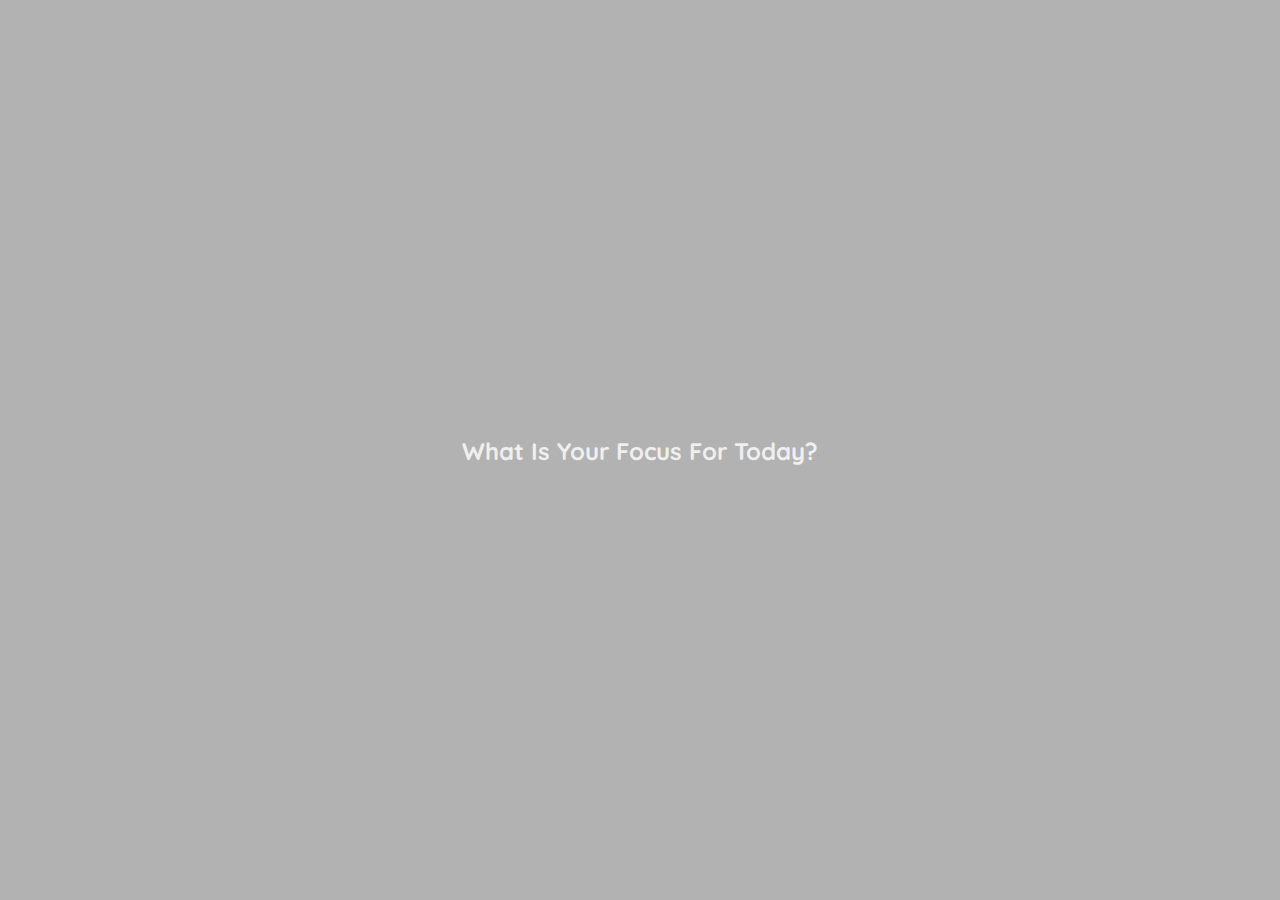
==== momentum/index.html @ ec02065b "init: start momentum task" ====
<!DOCTYPE html>
<html lang="en">
<head>
  <meta charset="UTF-8" />
  <meta name="viewport" content="width=device-width, initial-scale=1.0" />
  <link href="https://fonts.googleapis.com/css2?family=Quicksand:wght@600&display=swap" rel="stylesheet">
  <link rel="stylesheet" href="style.css" />
  <title>momentum</title>
</head>
<body>
  <time class="time"></time>
  <h1>
    <span class="greeting"></span>
    <span class="name" contenteditable="true"></span>
  </h1>
  <h2>What Is Your Focus For Today?</h2>
  <h2 class="focus" contenteditable="true"></h2>
  <script src="script.js"></script>
</body>
</html>
---- momentum/style.css ----
* {
  box-sizing: border-box;
  margin: 0;
  padding: 0;
}

body {
  font-family: 'Quicksand', sans-serif;
  display: flex;
  flex-direction: column;
  align-items: center;
  justify-content: center;
  text-align: center;
  height: 100vh;
  background-size: cover;
  color: #fff;
}

body:after {
  content: '';
  position: absolute;
  top: 0;
  left: 0;
  right: 0;
  bottom: 0;
  background: rgba(0, 0, 0, .3);
  z-index: -1;
}

.time {
  font-size: 8rem;
}

h1 {
  margin-bottom: 3rem;
}

h2 {
  margin-bottom: 0.5rem;
  opacity: 0.8;
}

@media (max-width: 700px) {
  .time {
    font-size: 6rem;
  }
}
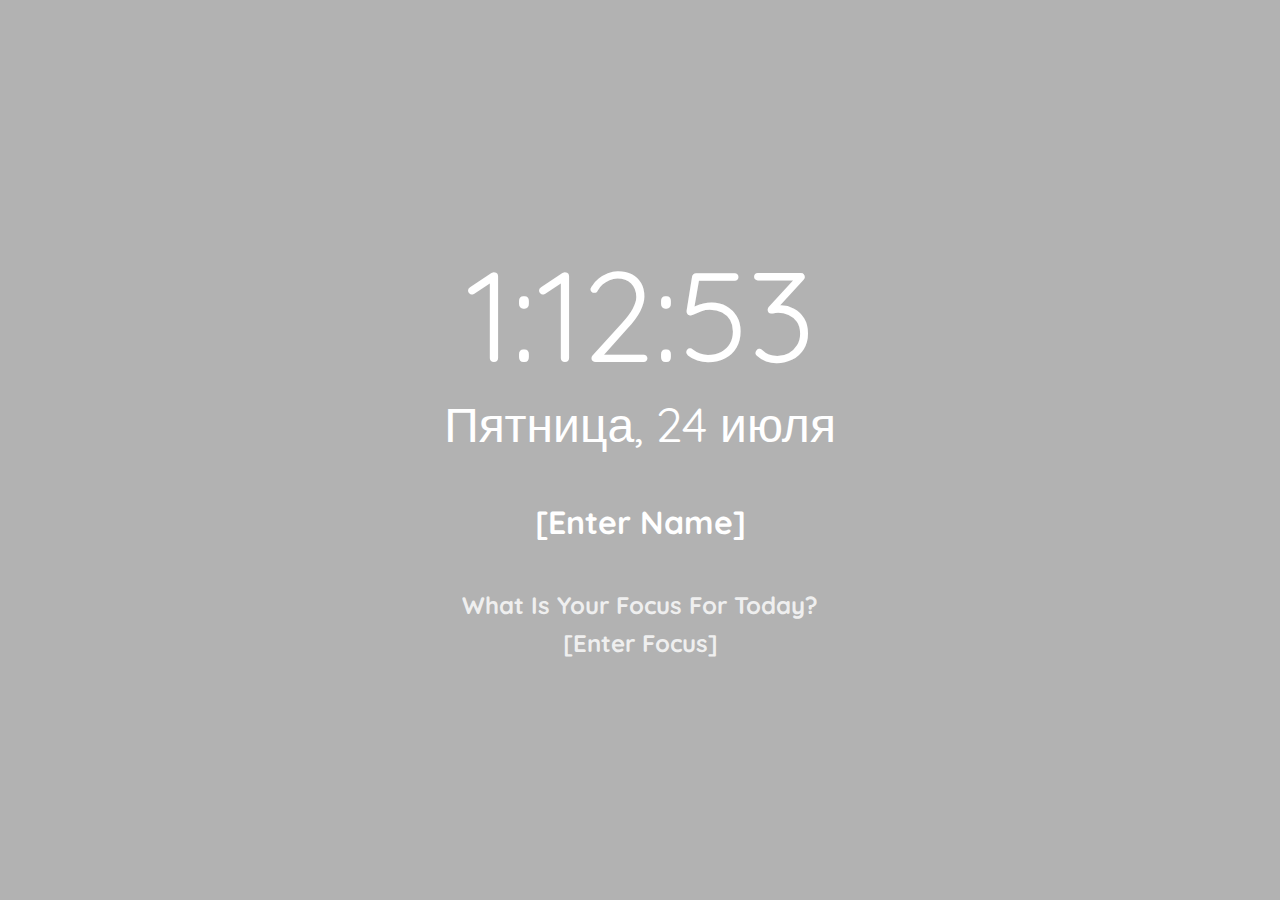
==== commit 8c38e3e0: "feat: add base functionality" ====
--- a/momentum/index.html
+++ b/momentum/index.html
@@ -1,5 +1,6 @@
 <!DOCTYPE html>
 <html lang="en">
+
 <head>
   <meta charset="UTF-8" />
   <meta name="viewport" content="width=device-width, initial-scale=1.0" />
@@ -7,14 +8,16 @@
   <link rel="stylesheet" href="style.css" />
   <title>momentum</title>
 </head>
+
 <body>
   <time class="time"></time>
   <h1>
-    <span class="greeting"></span>
-    <span class="name" contenteditable="true"></span>
+    <div class="greeting"></div>
+    <div class="name" contenteditable="true"></div>
   </h1>
   <h2>What Is Your Focus For Today?</h2>
   <h2 class="focus" contenteditable="true"></h2>
   <script src="script.js"></script>
 </body>
+
 </html>--- a/momentum/style.css
+++ b/momentum/style.css
@@ -31,6 +31,11 @@
   font-size: 8rem;
 }
 
+.date {
+  font-size: 3rem;
+  margin-bottom: 3rem;
+}
+
 h1 {
   margin-bottom: 3rem;
 }
@@ -44,4 +49,4 @@
   .time {
     font-size: 6rem;
   }
-}
+}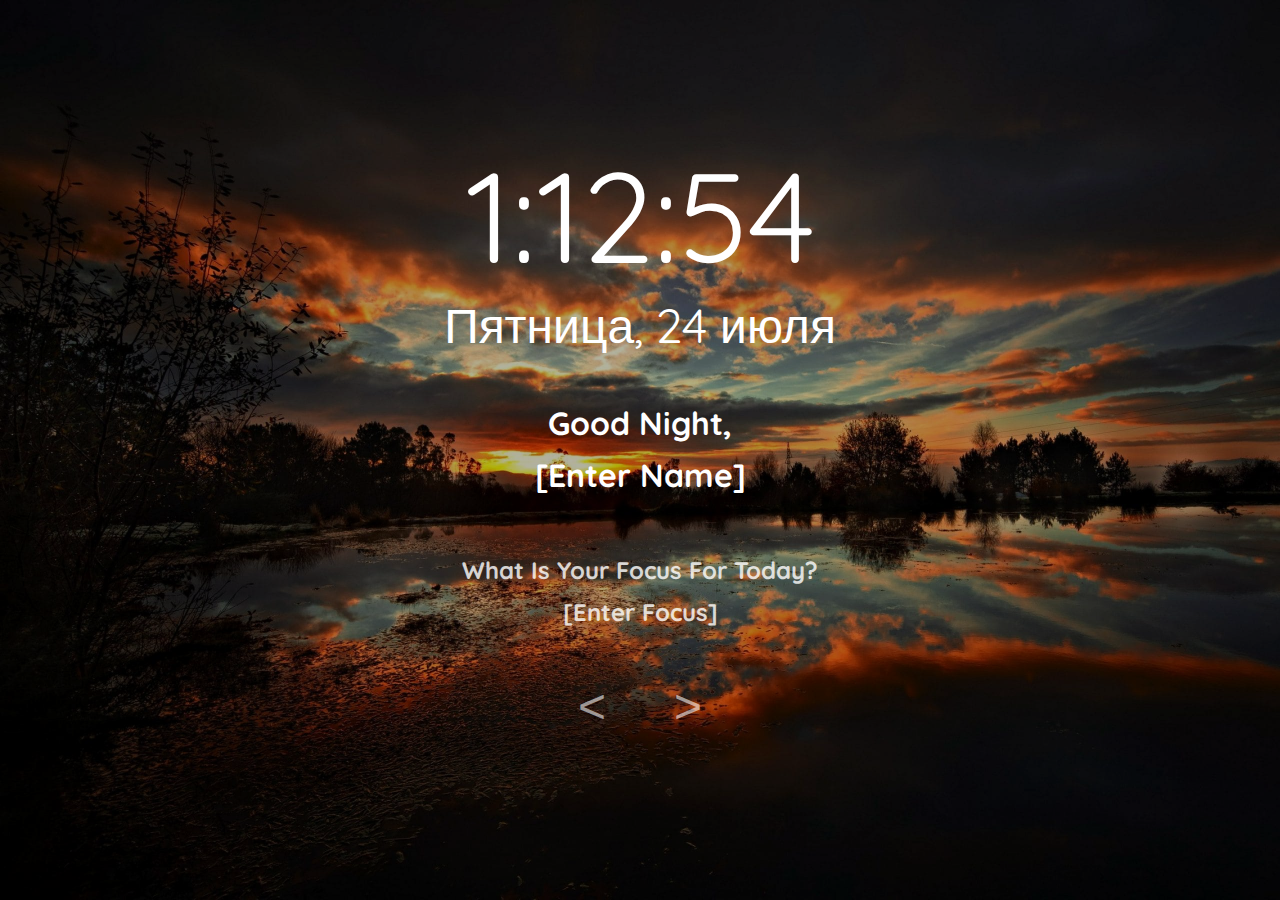
==== commit 980b8cd0: "feat: add changing bg-images" ====
--- a/momentum/index.html
+++ b/momentum/index.html
@@ -15,8 +15,14 @@
     <div class="greeting"></div>
     <div class="name" contenteditable="true"></div>
   </h1>
-  <h2>What Is Your Focus For Today?</h2>
-  <h2 class="focus" contenteditable="true"></h2>
+  <h2>
+    <div>What Is Your Focus For Today?</div>
+    <div class="focus" contenteditable="true"></div>
+  </h2>
+  <div>
+    <button class="load-previous-bg-btn">&lt;</button>
+    <button class="load-next-bg-btn">&gt;</button>
+  </div>
   <script src="script.js"></script>
 </body>
 
--- a/momentum/style.css
+++ b/momentum/style.css
@@ -14,6 +14,8 @@
   height: 100vh;
   background-size: cover;
   color: #fff;
+
+  transition: background-image 2s ease;
 }
 
 body:after {
@@ -25,7 +27,10 @@
   bottom: 0;
   background: rgba(0, 0, 0, .3);
   z-index: -1;
+
+  //transition: background-image 1s 0.5s ease-in-out;
 }
+
 
 .time {
   font-size: 8rem;
@@ -45,8 +50,27 @@
   opacity: 0.8;
 }
 
+h1 div, 
+h2 div{
+  margin-bottom: 0.75rem;
+}
+
 @media (max-width: 700px) {
   .time {
     font-size: 6rem;
   }
+}
+
+button{
+  font-size: 3rem;
+  margin: 2rem 2rem;
+  background-color: transparent;
+  border: transparent;
+  color: rgba(255, 255, 255, 0.575);
+}
+
+button:hover{
+  cursor: pointer;
+  border: none;
+  color: rgba(255, 255, 255, 0.9);
 }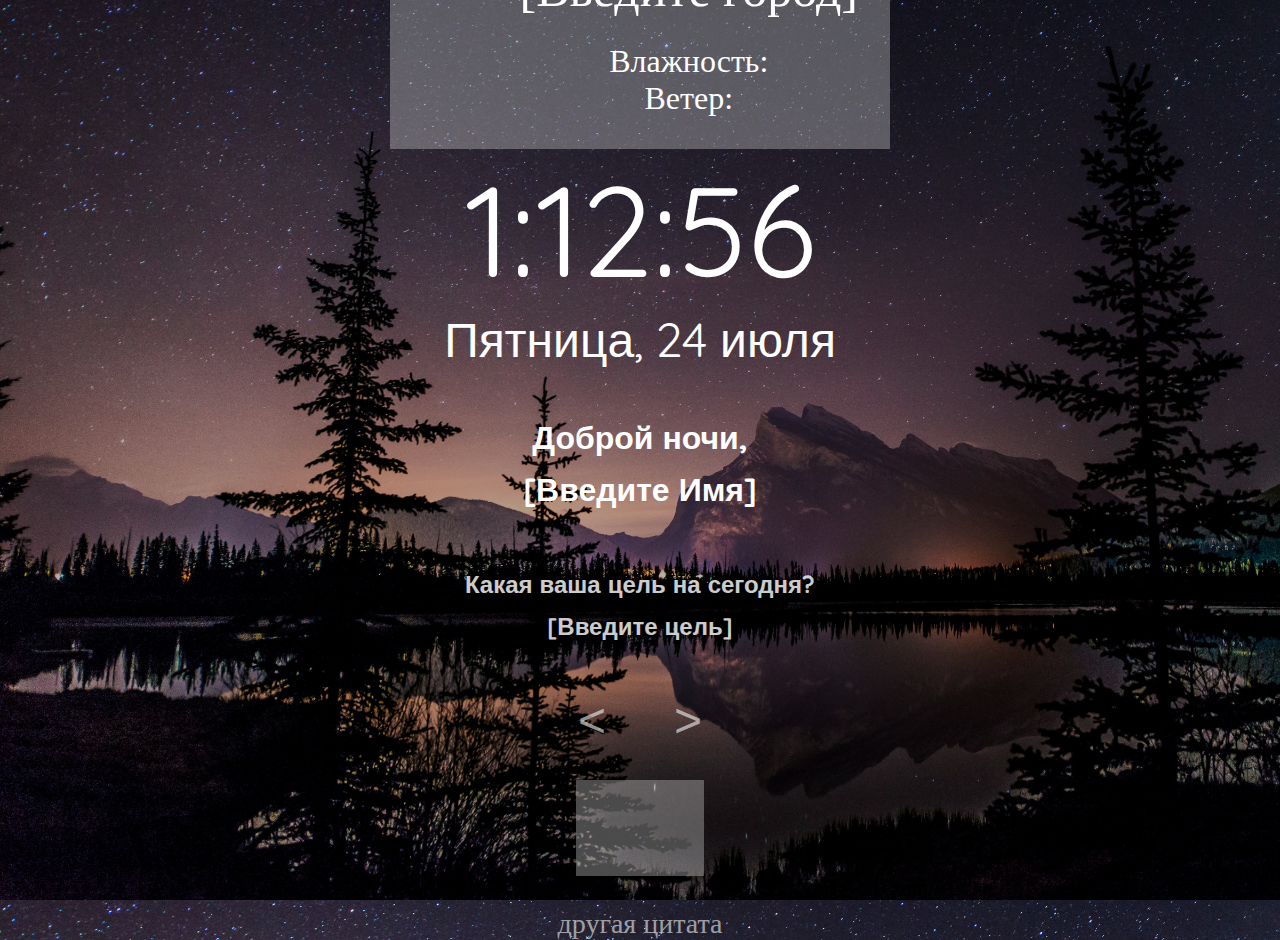
==== commit 00911cb9: "feat: add weather forecast" ====
--- a/momentum/index.html
+++ b/momentum/index.html
@@ -5,24 +5,42 @@
   <meta charset="UTF-8" />
   <meta name="viewport" content="width=device-width, initial-scale=1.0" />
   <link href="https://fonts.googleapis.com/css2?family=Quicksand:wght@600&display=swap" rel="stylesheet">
+  <link rel="stylesheet" href="owfont-regular.css" />
   <link rel="stylesheet" href="style.css" />
   <title>momentum</title>
 </head>
 
 <body>
+  <div class="weather">
+    <div>
+      <div class="weather-icon"></div>
+      <div class="temperature"></div>
+      <!--<div class="weather-description"></div>-->
+    </div>
+    <div>
+      <div class="city" contenteditable="true">Минск</div>
+      <div class="humidity">Влажность: </div>
+      <div class="wind">Ветер:</div>
+    </div>
+  </div>
   <time class="time"></time>
   <h1>
     <div class="greeting"></div>
     <div class="name" contenteditable="true"></div>
   </h1>
   <h2>
-    <div>What Is Your Focus For Today?</div>
+    <div>Какая ваша цель на сегодня?</div>
     <div class="focus" contenteditable="true"></div>
   </h2>
   <div>
     <button class="load-previous-bg-btn">&lt;</button>
     <button class="load-next-bg-btn">&gt;</button>
   </div>
+  <figure class="quote">
+    <blockquote></blockquote>
+    <figcaption></figcaption>
+  </figure>
+  <button class="change-quote-btn">другая цитата</button>
   <script src="script.js"></script>
 </body>
 
--- a/momentum/owfont-regular.css
+++ b/momentum/owfont-regular.css
@@ -0,0 +1,558 @@
+/*!
+ *  owfont-regular 1.0.0 by Deniz Fuchidzhiev - http://websygen.com
+ *  License - font: SIL OFL 1.1, css: MIT License
+ */
+/* FONT PATH
+ * -------------------------- */
+@font-face {
+  font-family: 'owfont';
+  src: url('owfont-master/fonts/owfont-regular.eot?v=1.0.0');
+  src: url('owfont-master/fonts/owfont-regular.eot?#iefix&v=1.0.0') format('embedded-opentype'),
+	   url('owfont-master/fonts/owfont-regular.woff') format('woff'),
+	   url('owfont-master/fonts/owfont-regular.ttf') format('truetype'),
+	   url('owfont-master/fonts/owfont-regular.svg#owf-regular') format('svg');
+  font-weight: normal;
+  font-style: normal;
+}
+.owf {
+  display: inline-block;
+  font: normal normal normal 14px/1 owfont;
+  font-size: inherit;
+  text-rendering: auto;
+  -webkit-font-smoothing: antialiased;
+  -moz-osx-font-smoothing: grayscale;
+  transform: translate(0, 0);
+}
+/* makes the font 33% larger relative to the icon container */
+.owf-lg {
+  font-size: 1.33333333em;
+  line-height: 0.75em;
+  vertical-align: -15%;
+}
+.owf-2x {
+  font-size: 2em;
+}
+.owf-3x {
+  font-size: 3em;
+}
+.owf-4x {
+  font-size: 4em;
+}
+.owf-5x {
+  font-size: 5em;
+}
+.owf-fw {
+  width: 1.28571429em;
+  text-align: center;
+}
+.owf-ul {
+  padding-left: 0;
+  margin-left: 2.14285714em;
+  list-style-type: none;
+}
+.owf-ul > li {
+  position: relative;
+}
+.owf-li {
+  position: absolute;
+  left: -2.14285714em;
+  width: 2.14285714em;
+  top: 0.14285714em;
+  text-align: center;
+}
+.owf-li.owf-lg {
+  left: -1.85714286em;
+}
+.owf-border {
+  padding: .2em .25em .15em;
+  border: solid 0.08em #eeeeee;
+  border-radius: .1em;
+}
+.owf-pull-right {
+  float: right;
+}
+.owf-pull-left {
+  float: left;
+}
+.owf.owf-pull-left {
+  margin-right: .3em;
+}
+.owf.owf-pull-right {
+  margin-left: .3em;
+}
+
+/* owfont uses the Unicode Private Use Area (PUA) to ensure screen
+   readers do not read off random characters that represent icons */
+   
+/*   Weather Condition Codes    */
+   
+/*   Thunderstorm - - - - - - - - - - - - - - - - - - - - - - - - - - - - - - - - - - - -    */
+   
+/* thunderstorm with light rain */
+.owf-200:before,
+.owf-200-d:before,
+.owf-200-n:before {
+  content: "\EB28";
+}
+/* thunderstorm with rain */
+.owf-201:before,
+.owf-201-d:before,
+.owf-201-n:before {
+  content: "\EB29";
+}
+/* thunderstorm with heavy rain */
+.owf-202:before,
+.owf-202-d:before,
+.owf-202-n:before {
+  content: "\EB2A";
+}
+/*  light thunderstorm  */
+.owf-210:before,
+.owf-210-d:before,
+.owf-210-n:before {
+  content: "\EB32";
+}
+/*  thunderstorm  */
+.owf-211:before,
+.owf-211-d:before,
+.owf-211-n:before {
+  content: "\EB33";
+}
+/*   heavy thunderstorm   */
+.owf-212:before,
+.owf-212-d:before,
+.owf-212-n:before {
+  content: "\EB34";
+}
+/*   ragged thunderstorm   */
+.owf-221:before,
+.owf-221-d:before,
+.owf-221-n:before {
+  content: "\EB3D";
+}
+/*  thunderstorm with light drizzle    */
+.owf-230:before,
+.owf-230-d:before,
+.owf-230-n:before {
+  content: "\EB46";
+}
+/*  thunderstorm with drizzle     */
+.owf-231:before,
+.owf-231-d:before,
+.owf-231-n:before {
+  content: "\EB47";
+}
+/* thunderstorm with heavy drizzle     */
+.owf-232:before,
+.owf-232-d:before,
+.owf-232-n:before {
+  content: "\EB48";
+}
+
+/*   Drizzle - - - - - - - - - - - - - - - - - - - - - - - - - - - - - - - - - - - -    */
+
+/*  light intensity drizzle */
+.owf-300:before,
+.owf-300-d:before,
+.owf-300-n:before {
+  content: "\EB8C";
+}
+/*  drizzle */
+.owf-301:before,
+.owf-301-d:before,
+.owf-301-n:before {
+  content: "\EB8D";
+}
+/*  heavy intensity drizzle  */
+.owf-302:before,
+.owf-302-d:before,
+.owf-302-n:before {
+  content: "\EB8E";
+}
+/*   light intensity drizzle rain  */
+.owf-310:before,
+.owf-310-d:before,
+.owf-310-n:before {
+  content: "\EB96";
+}
+/*  drizzle rain  */
+.owf-311:before,
+.owf-311-d:before,
+.owf-311-n:before {
+  content: "\EB97";
+}
+/* heavy intensity drizzle rain */
+.owf-312:before,
+.owf-312-d:before,
+.owf-312-n:before {
+  content: "\EB98";
+}
+/* shower rain and drizzle  */
+.owf-313:before,
+.owf-313-d:before,
+.owf-313-n:before {
+  content: "\EB99";
+}
+/* heavy shower rain and drizzle*/
+.owf-314:before,
+.owf-314-d:before,
+.owf-314-n:before {
+  content: "\EB9A";
+}
+/* shower drizzle */
+.owf-321:before,
+.owf-321-d:before,
+.owf-321-n:before {
+  content: "\EBA1";
+}
+
+/*   Rain - - - - - - - - - - - - - - - - - - - - - - - - - - - - - - - - - - - -    */
+
+/* light rain  */
+.owf-500:before,
+.owf-500-d:before,
+.owf-500-n:before {
+  content: "\EC54";
+}
+/* moderate rain  */
+.owf-501:before,
+.owf-501-d:before,
+.owf-501-n:before {
+  content: "\EC55";
+}
+/* heavy intensity rain  */
+.owf-502:before,
+.owf-502-d:before,
+.owf-502-n:before {
+  content: "\EC56";
+}
+/* very heavy rain   */
+.owf-503:before,
+.owf-503-d:before,
+.owf-503-n:before {
+  content: "\EC57";
+}
+/* extreme rain    */
+.owf-504:before,
+.owf-504-d:before,
+.owf-504-n:before {
+  content: "\EC58";
+}
+/* freezing rain    */
+.owf-511:before,
+.owf-511-d:before,
+.owf-511-n:before {
+  content: "\EC5F";
+}
+/*  light intensity shower rain    */
+.owf-520:before,
+.owf-520-d:before,
+.owf-520-n:before {
+  content: "\EC68";
+}
+/* shower rain  */
+.owf-521:before,
+.owf-521-d:before,
+.owf-521-n:before {
+  content: "\EC69";
+}
+/*  heavy intensity shower rain  */
+.owf-522:before,
+.owf-522-d:before,
+.owf-522-n:before {
+  content: "\EC6A";
+}
+/* ragged shower rain  */
+.owf-531:before,
+.owf-531-d:before,
+.owf-531-n:before {
+  content: "\EC73";
+}
+
+/*   Snow - - - - - - - - - - - - - - - - - - - - - - - - - - - - - - - - - - - -    */
+
+/* light snow  */
+.owf-600:before,
+.owf-600-d:before,
+.owf-600-n:before {
+  content: "\ECB8";
+}
+/*  snow  */
+.owf-601:before,
+.owf-601-d:before,
+.owf-601-n:before {
+  content: "\ECB9";
+}
+/*   heavy snow   */
+.owf-602:before,
+.owf-602-d:before,
+.owf-602-n:before {
+  content: "\ECBA";
+}
+/*  sleet  */
+.owf-611:before,
+.owf-611-d:before,
+.owf-611-n:before {
+  content: "\ECC3";
+}
+/*   shower sleet */
+.owf-612:before,
+.owf-612-d:before,
+.owf-612-n:before {
+  content: "\ECC4";
+}
+/* light rain and snow */
+.owf-615:before,
+.owf-615-d:before,
+.owf-615-n:before {
+  content: "\ECC7";
+}
+/* rain and snow  */
+.owf-616:before,
+.owf-616-d:before,
+.owf-616-n:before {
+  content: "\ECC8";
+}
+/* light shower snow  */
+.owf-620:before,
+.owf-620-d:before,
+.owf-620-n:before {
+  content: "\ECCC";
+}
+/* shower snow  */
+.owf-621:before,
+.owf-621-d:before,
+.owf-621-n:before {
+  content: "\ECCD";
+}
+/* heavy shower snow  */
+.owf-622:before,
+.owf-622-d:before,
+.owf-622-n:before {
+  content: "\ECCE";
+}
+
+/*   Atmosphere - - - - - - - - - - - - - - - - - - - - - - - - - - - - - - - - - - - -    */
+
+/* mist */
+.owf-701:before,
+.owf-701-d:before,
+.owf-701-n:before {
+  content: "\ED1D";
+}
+/* smoke */
+.owf-711:before,
+.owf-711-d:before,
+.owf-711-n:before {
+  content: "\ED27";
+}
+/* haze */
+.owf-721:before,
+.owf-721-d:before,
+.owf-721-n:before {
+  content: "\ED31";
+}
+/* Sand/Dust Whirls */
+.owf-731:before,
+.owf-731-d:before,
+.owf-731-n:before {
+  content: "\ED3B";
+}
+/* Fog */
+.owf-741:before,
+.owf-741-d:before,
+.owf-741-n:before {
+  content: "\ED45";
+}
+/* sand */
+.owf-751:before,
+.owf-751-d:before,
+.owf-751-n:before {
+  content: "\ED4F";
+}
+/* dust */
+.owf-761:before,
+.owf-761-d:before,
+.owf-761-n:before {
+  content: "\ED59";
+}
+/*  VOLCANIC ASH  */
+.owf-762:before,
+.owf-762-d:before,
+.owf-762-n:before {
+  content: "\ED5A";
+}
+/* SQUALLS */
+.owf-771:before,
+.owf-771-d:before,
+.owf-771-n:before {
+  content: "\ED63";
+}
+/* TORNADO */
+.owf-781:before,
+.owf-781-d:before,
+.owf-781-n:before {
+  content: "\ED6D";
+}
+
+/*   Clouds - - - - - - - - - - - - - - - - - - - - - - - - - - - - - - - - - - - -    */
+
+/*  sky is clear  */  /*  Calm  */
+.owf-800:before,
+.owf-800-d:before,
+.owf-951:before,
+.owf-951-d:before {
+  content: "\ED80";
+}
+.owf-800-n:before,
+.owf-951-n:before {
+  content: "\F168";
+}
+/*  few clouds   */
+.owf-801:before,
+.owf-801-d:before {
+  content: "\ED81";
+}
+.owf-801-n:before {
+  content: "\F169";
+}
+/* scattered clouds */
+.owf-802:before,
+.owf-802-d:before {
+  content: "\ED82";
+}
+.owf-802-n:before {
+  content: "\F16A";
+}
+/* broken clouds  */
+.owf-803:before,
+.owf-803-d:before,
+.owf-803-n:before {
+  content: "\ED83";
+}
+/* overcast clouds  */
+.owf-804:before,
+.owf-804-d:before,
+.owf-804-n:before {
+  content: "\ED84";
+}
+
+/*   Extreme - - - - - - - - - - - - - - - - - - - - - - - - - - - - - - - - - - - -    */
+
+/* tornado  */
+.owf-900:before,
+.owf-900-d:before,
+.owf-900-n:before {
+  content: "\EDE4";
+}
+/*  tropical storm  */
+.owf-901:before,
+.owf-901-d:before,
+.owf-901-n:before {
+  content: "\EDE5";
+}
+/* hurricane */
+.owf-902:before,
+.owf-902-d:before,
+.owf-902-n:before {
+  content: "\EDE6";
+}
+/* cold */
+.owf-903:before,
+.owf-903-d:before,
+.owf-903-n:before {
+  content: "\EDE7";
+}
+/* hot */
+.owf-904:before,
+.owf-904-d:before,
+.owf-904-n:before {
+  content: "\EDE8";
+}
+/* windy */
+.owf-905:before,
+.owf-905-d:before,
+.owf-905-n:before {
+  content: "\EDE9";
+}
+/* hail */
+.owf-906:before,
+.owf-906-d:before,
+.owf-906-n:before {
+  content: "\EDEA";
+}
+
+/*   Additional - - - - - - - - - - - - - - - - - - - - - - - - - - - - - - - - - - - -    */
+
+/* Setting */
+.owf-950:before,
+.owf-950-d:before,
+.owf-950-n:before {
+  content: "\EE16";
+}
+/*  Light breeze  */
+.owf-952:before,
+.owf-952-d:before,
+.owf-952-n:before {
+  content: "\EE18";
+}
+/*  Gentle Breeze  */
+.owf-953:before,
+.owf-953-d:before,
+.owf-953-n:before {
+  content: "\EE19";
+}
+/*  Moderate breeze  */
+.owf-954:before,
+.owf-954-d:before,
+.owf-954-n:before {
+  content: "\EE1A";
+}
+/* Fresh Breeze  */
+.owf-955:before,
+.owf-955-d:before,
+.owf-955-n:before {
+  content: "\EE1B";
+}
+/* Strong  Breeze  */
+.owf-956:before,
+.owf-956-d:before,
+.owf-956-n:before {
+  content: "\EE1C";
+}
+/* High wind, near gale  */
+.owf-957:before,
+.owf-957-d:before,
+.owf-957-n:before {
+  content: "\EE1D";
+}
+/* Gale */
+.owf-958:before,
+.owf-958-d:before,
+.owf-958-n:before {
+  content: "\EE1E";
+}
+/*  Severe Gale  */
+.owf-959:before,
+.owf-959-d:before,
+.owf-959-n:before {
+  content: "\EE1F";
+}
+/* Storm */
+.owf-960:before,
+.owf-960-d:before,
+.owf-960-n:before {
+  content: "\EE20";
+}
+/*  Violent Storm  */
+.owf-961:before,
+.owf-961-d:before,
+.owf-961-n:before {
+  content: "\EE21";
+}
+/* Hurricane */
+.owf-962:before,
+.owf-962-d:before,
+.owf-962-n:before {
+  content: "\EE22";
+}--- a/momentum/style.css
+++ b/momentum/style.css
@@ -15,7 +15,7 @@
   background-size: cover;
   color: #fff;
 
-  transition: background-image 2s ease;
+  transition: background-image 1s ease;
 }
 
 body:after {
@@ -27,8 +27,6 @@
   bottom: 0;
   background: rgba(0, 0, 0, .3);
   z-index: -1;
-
-  //transition: background-image 1s 0.5s ease-in-out;
 }
 
 
@@ -73,4 +71,42 @@
   cursor: pointer;
   border: none;
   color: rgba(255, 255, 255, 0.9);
-}+}
+
+.quote, .weather {
+  font: 2rem Georgia, serif;
+  margin: 0;
+  background: rgba(238, 238, 238, 0.315);
+  padding: 1em;
+  /*border-radius: 1em;*/
+}
+.quote figcaption,
+.quote blockquote {
+  margin: 1em;
+}
+.quote figcaption {
+  text-align: right;
+}
+
+.change-quote-btn{
+  font: 1.75rem Georgia, serif;
+}
+.weather{
+  width: 500px;
+  display: flex;
+  justify-content: space-between;
+  align-items: center;
+}
+
+.weather-icon{
+  font-size: 150px;
+}
+
+.temperature,
+.city {
+  font-size: 50px;
+}
+
+.city{
+  margin-bottom: 25px;
+}
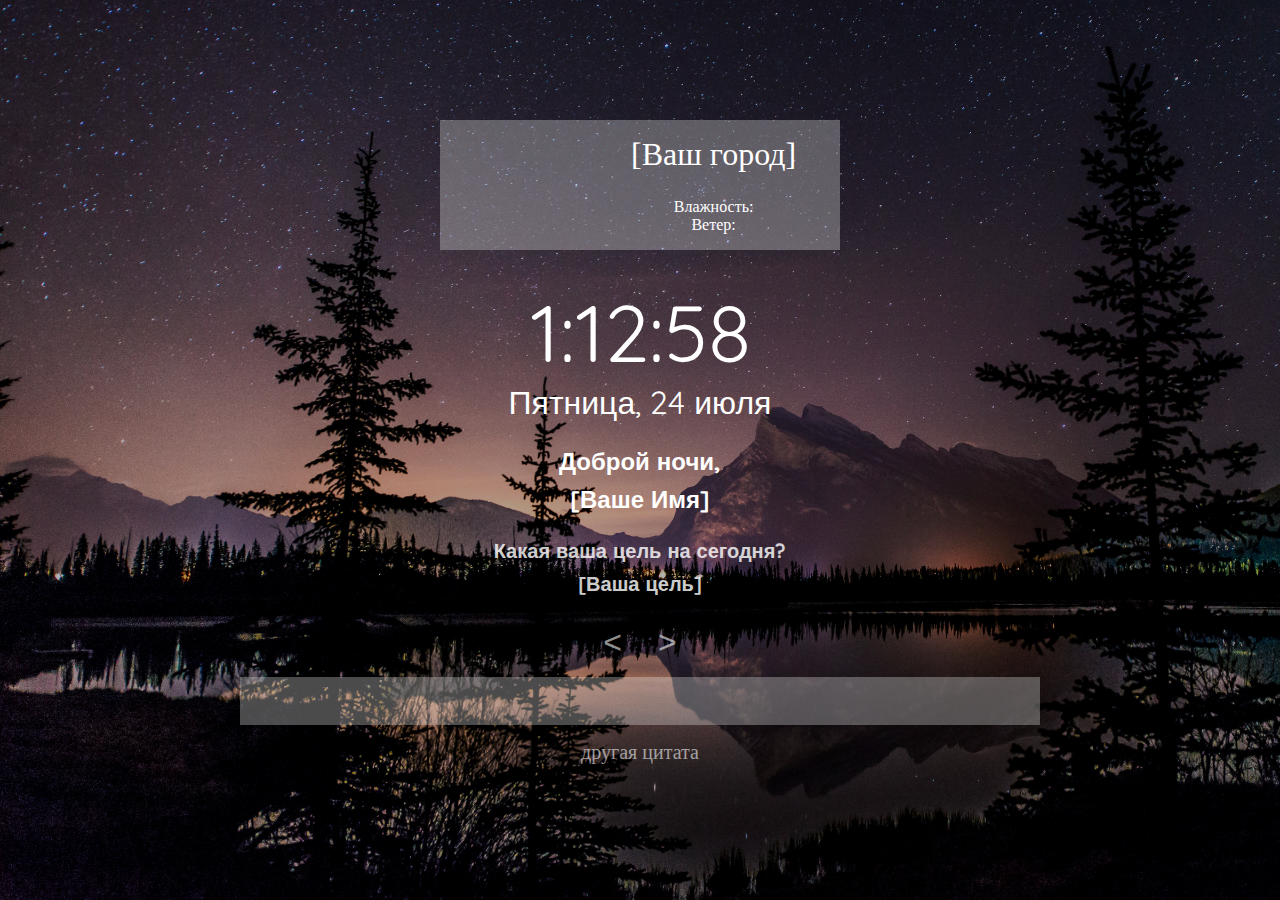
==== commit 4d0d5c8b: "feat: try to add adaptive" ====
--- a/momentum/index.html
+++ b/momentum/index.html
@@ -12,12 +12,11 @@
 
 <body>
   <div class="weather">
-    <div>
+    <div class="part1">
       <div class="weather-icon"></div>
       <div class="temperature"></div>
-      <!--<div class="weather-description"></div>-->
     </div>
-    <div>
+    <div class="part2">
       <div class="city" contenteditable="true">Минск</div>
       <div class="humidity">Влажность: </div>
       <div class="wind">Ветер:</div>
--- a/momentum/style.css
+++ b/momentum/style.css
@@ -31,82 +31,265 @@
 
 
 .time {
-  font-size: 8rem;
+  font-size: 5rem;
 }
 
 .date {
-  font-size: 3rem;
-  margin-bottom: 3rem;
+  font-size: 2rem;
+  margin-bottom: 1.5rem;
 }
 
 h1 {
-  margin-bottom: 3rem;
+  font-size: 1.5rem;
+  margin-bottom: 1rem;
 }
 
 h2 {
+  font-size: 1.25rem;
+  margin-bottom: 0.25rem;
+  opacity: 0.8;
+}
+
+h1 div,
+h2 div {
   margin-bottom: 0.5rem;
-  opacity: 0.8;
-}
-
-h1 div, 
-h2 div{
-  margin-bottom: 0.75rem;
-}
-
-@media (max-width: 700px) {
-  .time {
-    font-size: 6rem;
-  }
-}
-
-button{
-  font-size: 3rem;
-  margin: 2rem 2rem;
+}
+
+button {
+  font-size: 2rem;
+  margin: 1rem 1rem;
   background-color: transparent;
   border: transparent;
   color: rgba(255, 255, 255, 0.575);
 }
 
-button:hover{
+button:hover {
   cursor: pointer;
   border: none;
   color: rgba(255, 255, 255, 0.9);
 }
 
-.quote, .weather {
-  font: 2rem Georgia, serif;
-  margin: 0;
+.quote,
+.weather {
+  font: 1rem Georgia, serif;
   background: rgba(238, 238, 238, 0.315);
   padding: 1em;
-  /*border-radius: 1em;*/
-}
+}
+
+.quote {
+  width: 50rem;
+}
+
 .quote figcaption,
 .quote blockquote {
   margin: 1em;
 }
+
 .quote figcaption {
   text-align: right;
 }
 
-.change-quote-btn{
-  font: 1.75rem Georgia, serif;
-}
-.weather{
-  width: 500px;
+.change-quote-btn {
+  font: 1.25rem Georgia, serif;
+}
+
+.weather {
+  width: 25rem;
   display: flex;
   justify-content: space-between;
   align-items: center;
-}
-
-.weather-icon{
-  font-size: 150px;
+
+  margin-bottom: 2rem;
+}
+
+.part2 {
+  width: 60%;
+}
+
+.weather-icon {
+  font-size: 5rem;
 }
 
 .temperature,
 .city {
-  font-size: 50px;
-}
-
-.city{
+  font-size: 2rem;
+}
+
+.city {
   margin-bottom: 25px;
 }
+
+
+@media screen and (max-width: 576px) {
+  .time {
+    font-size: 3rem;
+  }
+
+  .date {
+    font-size: 1.5rem;
+    margin-bottom: 1rem;
+  }
+
+  h1 {
+    font-size: 0.75rem;
+    margin-bottom: 1rem;
+  }
+
+  h2 {
+    font-size: 0.75rem;
+    margin-bottom: 0.5rem;
+    opacity: 0.8;
+  }
+
+  h1 div,
+  h2 div {
+    margin-bottom: 0.75rem;
+  }
+
+  button {
+    font-size: 1rem;
+    margin: 0.5rem 1rem;
+    background-color: transparent;
+    border: transparent;
+    color: rgba(175, 56, 56);
+    transition: color 1s ease;
+  }
+
+  button:hover {
+    cursor: pointer;
+    border: red;
+    color: rgba(68, 90, 219, 0.9);
+  }
+
+  .quote,
+  .weather {
+    font: 0.75rem Georgia, serif;
+    margin: 0;
+    background: rgba(238, 238, 238, 0.315);
+    padding: 1em;
+  }
+
+  .quote {
+    width: 20rem;
+  }
+
+  .quote figcaption {
+    text-align: right;
+  }
+
+  .change-quote-btn {
+    font: 0.75rem Georgia, serif;
+  }
+
+  .weather {
+    width: 8rem;
+    display: flex;
+    flex-direction: column;
+    justify-content: space-between;
+    align-items: center;
+
+    margin-bottom: 2rem;
+  }
+  .part2{
+    width: 100%
+  }
+
+  .weather-icon {
+    font-size: 2rem;
+  }
+
+  .temperature,
+  .city {
+    font-size: 1rem;
+  }
+
+  .city {
+    margin-bottom: 10px;
+  }
+}
+@media (min-width: 577px) and (max-width: 992px) {
+  .time {
+    font-size: 3rem;
+  }
+
+  .date {
+    font-size: 1.5rem;
+    margin-bottom: 1rem;
+  }
+
+  h1 {
+    font-size: 1rem;
+    margin-bottom: 1rem;
+  }
+
+  h2 {
+    font-size: 0.75rem;
+    margin-bottom: 0.75rem;
+    opacity: 0.8;
+  }
+
+  h1 div,
+  h2 div {
+    margin-bottom: 0.75rem;
+  }
+
+  button {
+    font-size: 1.25rem;
+    margin: 1.25rem 1rem;
+    background-color: transparent;
+    border: transparent;
+    color: rgba(255, 255, 255, 0.575);
+  }
+
+  button:hover {
+    cursor: pointer;
+    border: none;
+    color: rgba(255, 255, 255, 0.9);
+  }
+
+  .quote,
+  .weather {
+    font: 0.75rem Georgia, serif;
+    margin: 0;
+    background: rgba(238, 238, 238, 0.315);
+    padding: 1em;
+  }
+
+  .quote {
+    width: 25rem;
+  }
+
+  .quote figcaption {
+    text-align: right;
+  }
+
+  .change-quote-btn {
+    font: 0.75rem Georgia, serif;
+  }
+
+  .weather {
+    width: 20rem;
+    display: flex;
+    justify-content: space-between;
+    align-items: center;
+
+    margin-bottom: 2rem;
+  }
+
+  .part2 {
+    width: 60%;
+  }
+
+  .weather-icon {
+    font-size: 3rem;
+  }
+
+  .temperature,
+  .city {
+    font-size: 1.5rem;
+  }
+
+  .city {
+    margin-bottom: 15px;
+  }
+}